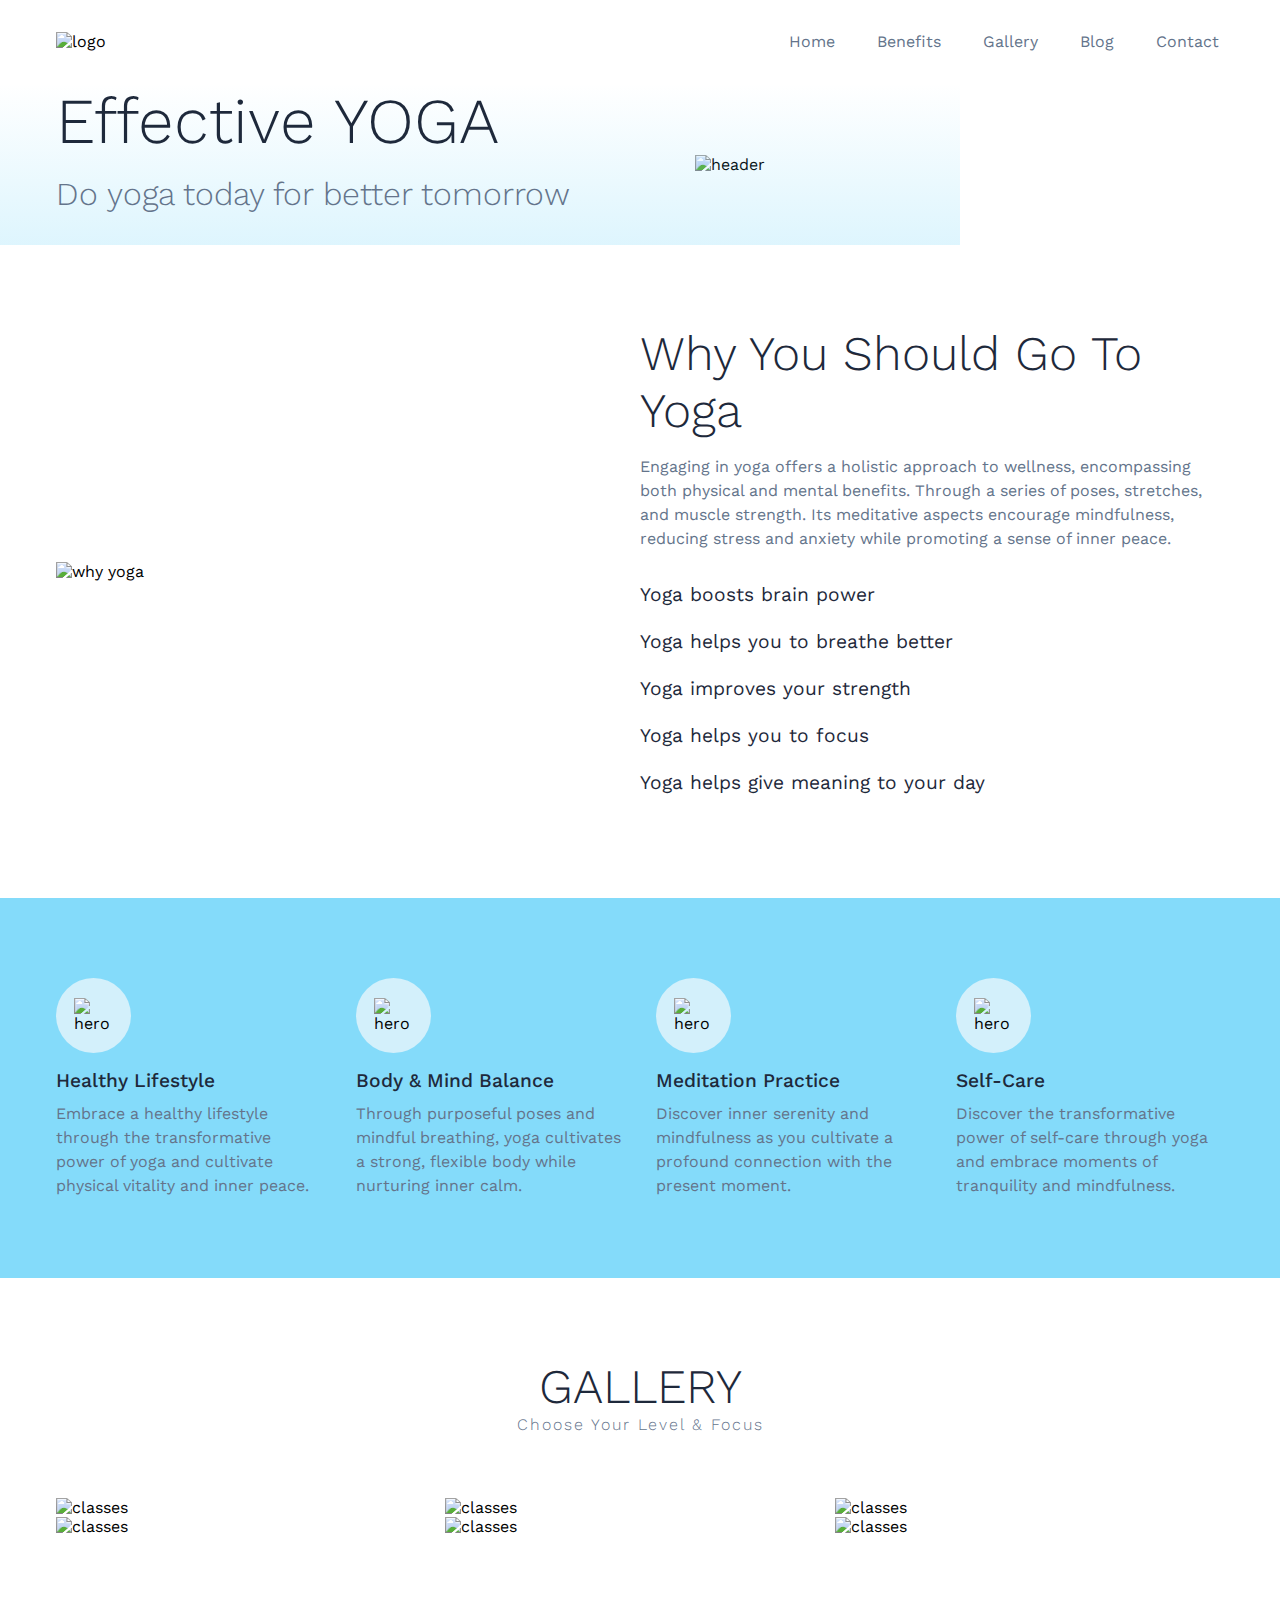
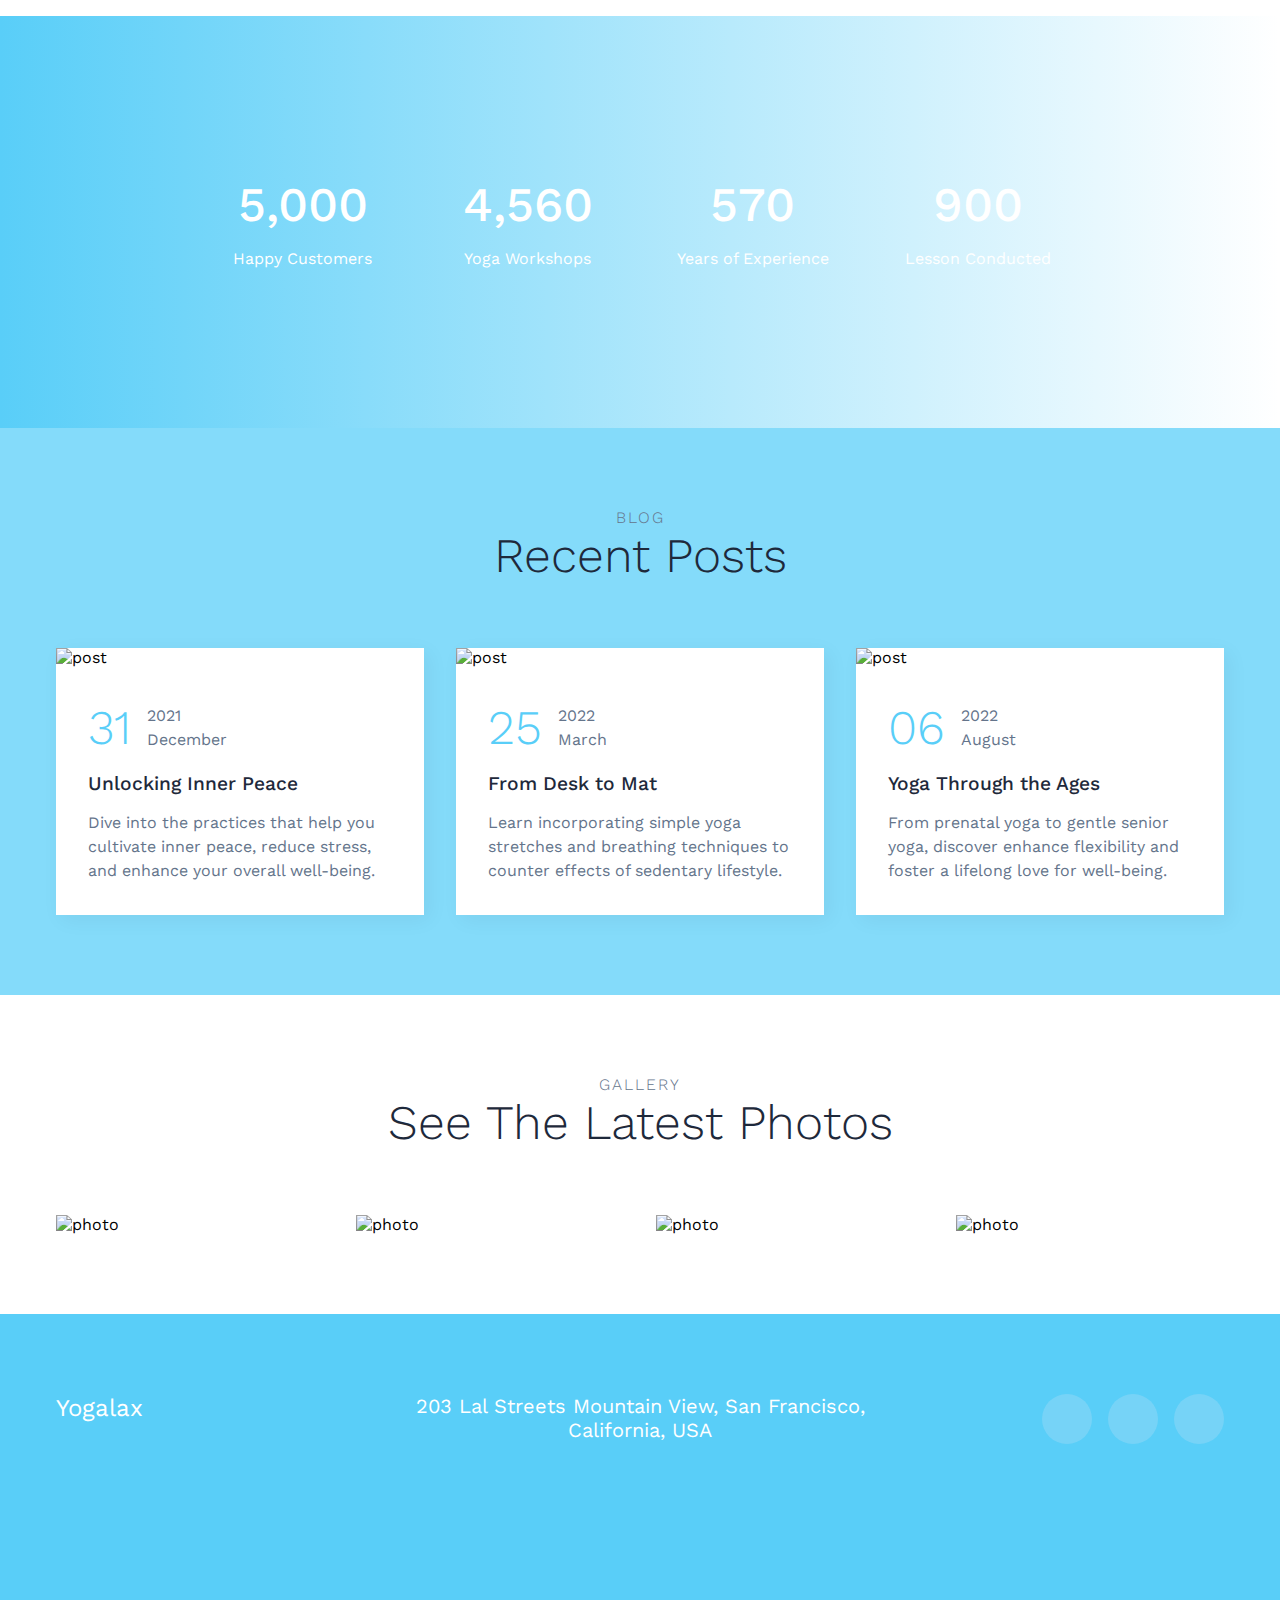
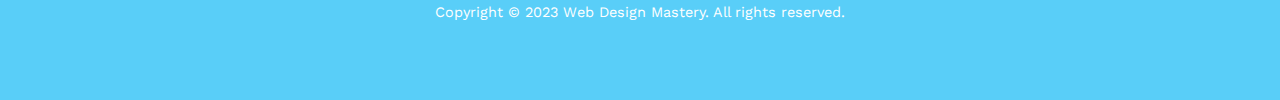
==== yoga/yoga.html @ fc948381 "color changes, added benefits, gallery, removed testimony" ====
<!DOCTYPE html>
<html lang="en">
  <head>
    <meta charset="UTF-8" />
    <meta name="viewport" content="width=device-width, initial-scale=1.0" />
    <link
      href="https://cdn.jsdelivr.net/npm/remixicon@3.5.0/fonts/remixicon.css"
      rel="stylesheet"
    />
    <link rel="stylesheet" href="yoga.css" />
    <script src="https://unpkg.com/scrollreveal"></script>
    <title>Web Design Mastery | Yogalax</title>
  </head>
  <body bgcolor="">
    <nav>
      <div class="nav__logo">
        <img src="assets/logo.png" alt="logo" />
        <span></span>
      </div>
      <ul class="nav__links">
        <li class="link"><a href="#home">Home</a></li>
        <li class="link"><a href="#benefits">Benefits</a></li>
        <li class="link"><a href="#classes">Gallery</a></li>
        <li class="link"><a href="#posts">Blog</a></li>
        <li class="link"><a href="#contact">Contact</a></li>
      </ul>
    </nav>
    <header id="home">
      <div class="section__container header__container">
        <div class="header__content">
          <h1>Effective YOGA</h1>
          <h2>Do yoga today for better tomorrow</h2>
        </div>
        <div class="header__image">
          <img src="assets/header.jpg" alt="header" />
        </div>
      </div>
    </header>

    <section class="section__container why__container" id="benefits">
      <div class="why__image">
        <img src="assets/why.jpg" alt="why yoga" />
      </div>
      <div class="why__content">
        <h2 class="section__header">Why You Should Go To Yoga</h2>
        <p>
          Engaging in yoga offers a holistic approach to wellness, encompassing
          both physical and mental benefits. Through a series of poses,
          stretches, and muscle strength. Its meditative aspects encourage
          mindfulness, reducing stress and anxiety while promoting a sense of
          inner peace.
        </p>
        <ul>
          <li>
            <span><i class="ri-checkbox-circle-fill"></i></span>
            Yoga boosts brain power
          </li>
          <li>
            <span><i class="ri-checkbox-circle-fill"></i></span>
            Yoga helps you to breathe better
          </li>
          <li>
            <span><i class="ri-checkbox-circle-fill"></i></span>
            Yoga improves your strength
          </li>
          <li>
            <span><i class="ri-checkbox-circle-fill"></i></span>
            Yoga helps you to focus
          </li>
          <li>
            <span><i class="ri-checkbox-circle-fill"></i></span>
            Yoga helps give meaning to your day
          </li>
        </ul>
      </div>
    </section>

    <section class="hero" id="hero">
      <div class="section__container hero__container">
        <div class="hero__card">
          <span><img src="assets/icon-1.png" alt="hero" /></span>
          <h4>Healthy Lifestyle</h4>
          <p>
            Embrace a healthy lifestyle through the transformative power of yoga
            and cultivate physical vitality and inner peace.
          </p>
        </div>
        <div class="hero__card">
          <span><img src="assets/icon-2.png" alt="hero" /></span>
          <h4>Body & Mind Balance</h4>
          <p>
            Through purposeful poses and mindful breathing, yoga cultivates a
            strong, flexible body while nurturing inner calm.
          </p>
        </div>
        <div class="hero__card">
          <span><img src="assets/icon-3.png" alt="hero" /></span>
          <h4>Meditation Practice</h4>
          <p>
            Discover inner serenity and mindfulness as you cultivate a profound
            connection with the present moment.
          </p>
        </div>
        <div class="hero__card">
          <span><img src="assets/icon-4.png" alt="hero" /></span>
          <h4>Self-Care</h4>
          <p>
            Discover the transformative power of self-care through yoga and
            embrace moments of tranquility and mindfulness.
          </p>
        </div>
      </div>
    </section>

    <section class="section__container classes__container" id="classes">
      <h2 class="section__header">GALLERY</h2>
      <p class="section__subheader">Choose Your Level & Focus</p>

      <div class="classes__grid">
        <div class="classes__image">
          <img src="assets/classes-1.jpg" alt="classes" />
        </div>
        <div class="classes__image">
          <img src="assets/classes-2.jpg" alt="classes" />
          
        </div>
        <div class="classes__image">
          <img src="assets/classes-3.jpg" alt="classes" />
          
        </div>
        <div class="classes__image">
          <img src="assets/classes-4.jpg" alt="classes" />
          
        </div>
        <div class="classes__image">
          <img src="assets/classes-5.jpg" alt="classes" />
          
        </div>
        <div class="classes__image">
          <img src="assets/classes-6.jpg" alt="classes" />
          
        </div>
      </div>
    </section>

  
    <section class="banner">
      <div class="section__container banner__container">
        <div class="banner__card">
          <h4>5,000</h4>
          <p>Happy Customers</p>
        </div>
        <div class="banner__card">
          <h4>4,560</h4>
          <p>Yoga Workshops</p>
        </div>
        <div class="banner__card">
          <h4>570</h4>
          <p>Years of Experience</p>
        </div>
        <div class="banner__card">
          <h4>900</h4>
          <p>Lesson Conducted</p>
        </div>
      </div>
    </section>

    <section class="posts" id="posts">
      <div class="section__container posts__container">
        <p class="section__subheader">BLOG</p>
        <h2 class="section__header">Recent Posts</h2>
        <div class="posts__grid">
          <div class="posts__card">
            <img src="assets/posts-1.jpg" alt="post" />
            <div class="posts__content">
              <div class="posts__date">
                <span>31</span>
                <div>
                  <p>2021</p>
                  <p>December</p>
                </div>
              </div>
              <h4>Unlocking Inner Peace</h4>
              <p>
                Dive into the practices that help you cultivate inner peace,
                reduce stress, and enhance your overall well-being.
              </p>
            </div>
          </div>
          <div class="posts__card">
            <img src="assets/posts-2.jpg" alt="post" />
            <div class="posts__content">
              <div class="posts__date">
                <span>25</span>
                <div>
                  <p>2022</p>
                  <p>March</p>
                </div>
              </div>
              <h4>From Desk to Mat</h4>
              <p>
                Learn incorporating simple yoga stretches and breathing
                techniques to counter effects of sedentary lifestyle.
              </p>
            </div>
          </div>
          <div class="posts__card">
            <img src="assets/posts-3.jpg" alt="post" />
            <div class="posts__content">
              <div class="posts__date">
                <span>06</span>
                <div>
                  <p>2022</p>
                  <p>August</p>
                </div>
              </div>
              <h4>Yoga Through the Ages</h4>
              <p>
                From prenatal yoga to gentle senior yoga, discover enhance
                flexibility and foster a lifelong love for well-being.
              </p>
            </div>
          </div>
        </div>
      </div>
    </section>

    <section class="section__container photos__container">
      <p class="section__subheader">GALLERY</p>
      <h2 class="section__header">See The Latest Photos</h2>
      <div class="photos__grid">
        <div class="photos__card">
          <img src="assets/photos-1.jpg" alt="photo" />
        </div>
        <div class="photos__card">
          <img src="assets/photos-2.jpg" alt="photo" />
        </div>
        <div class="photos__card">
          <img src="assets/photos-3.jpg" alt="photo" />
        </div>
        <div class="photos__card">
          <img src="assets/photos-4.jpg" alt="photo" />
        </div>
      </div>
    </section>

    <footer class="footer" id="contact">
      <div class="section__container footer__container">
        <div class="footer__col">
          <div class="footer__logo"><a href="#">Yogalax</a></div>
        </div>
        <div class="footer__col">
          <p>203 Lal Streets Mountain View, San Francisco, California, USA</p>
        </div>
        <div class="footer__col">
          <div class="footer__socials">
            <a href="#"><i class="ri-twitter-fill"></i></a>
            <a href="#"><i class="ri-facebook-fill"></i></a>
            <a href="#"><i class="ri-instagram-line"></i></a>
          </div>
        </div>
      </div>
      <div class="section__container footer__bar">
        Copyright © 2023 Web Design Mastery. All rights reserved.
      </div>
    </footer>

    <script src="main.js"></script>
  </body>
</html>
---- yoga/yoga.css ----
@import url("https://fonts.googleapis.com/css2?family=Work+Sans:wght@300;400;500;600;700;800&display=swap");

:root {
  --primary-color: #59cef8;
  --primary-color-dark: #d3f0fb;
  --text-dark: #1e293b;
  --text-light: #64748b;
  --extra-light: #84dbfa;
  --white: #ffffff;
  --max-width: 1200px;
}

* {
  padding: 0;
  margin: 0;
  box-sizing: border-box;
}

.section__container {
  max-width: var(--max-width);
  margin: auto;
  padding: 5rem 1rem;
}

.section__header {
  font-size: 3rem;
  font-weight: 300;
  text-align: center;
  color: var(--text-dark);
}

.section__subheader {
  font-size: 1rem;
  font-weight: 300;
  text-align: center;
  color: var(--text-light);
  letter-spacing: 2px;
}

.btn {
  padding: 1rem 1.5rem;
  outline: none;
  border: none;
  font-size: 1rem;
  color: var(--white);
  background-color: var(--primary-color);
  border-radius: 5rem;
  cursor: pointer;
}

img {
  width: 100%;
  display: flex;
}

a {
  text-decoration: none;
}

html,
body {
  scroll-behavior: smooth;
}

body {
  font-family: "Work Sans", sans-serif;
}

nav {
  max-width: var(--max-width);
  margin: auto;
  padding: 2rem 1rem;
  display: flex;
  align-items: center;
  justify-content: space-between;
}

.nav__logo {
  display: flex;
  align-items: center;
  gap: 5px;
}

.nav__logo img {
  max-width: 80px;
}

.nav__logo span {
  font-size: 1.25rem;
  color: var(--text-dark);
}

.nav__links {
  list-style: none;
  display: flex;
  align-items: center;
  gap: 2rem;
}

.link a {
  padding: 5px;
  color: var(--text-light);
}

.link a:hover {
  color: var(--primary-color);
}

header {
  position: relative;
}

header::before {
  position: absolute;
  content: "";
  left: -25%;
  bottom: 0;
  width: 100%;
  height: 100%;
  background-image: linear-gradient(to top, var(--primary-color), transparent);
  opacity: 0.2;
}

.header__container {
  padding: 0 1rem;
  display: grid;
  grid-template-columns: repeat(2, 1fr);
  align-items: center;
}

.header__content {
  z-index: 1;
}

.header__content h1 {
  margin-bottom: 1rem;
  font-size: 4rem;
  font-weight: 300;
  color: var(--text-dark);
}

.header__content h2 {
  margin-bottom: 2rem;
  font-size: 2rem;
  font-weight: 300;
  color: var(--text-light);
}

.header__image {
  z-index: -1;
}

.header__image img {
  max-width: 475px;
  margin: auto;
}

.why__container {
  display: grid;
  grid-template-columns: repeat(2, 1fr);
  align-items: center;
}

.why__image img {
  max-width: 600px;
  margin: auto;
}

.why__content .section__header {
  margin-bottom: 1rem;
  text-align: left;
}

.why__content p {
  margin-bottom: 2rem;
  line-height: 1.5rem;
  color: var(--text-light);
}

.why__content ul {
  list-style: none;
}

.why__content li {
  margin-bottom: 1.5rem;
  font-size: 1.2rem;
  color: var(--text-dark);
}

.hero {
  background-color: var(--extra-light);
}

.hero__container {
  display: grid;
  grid-template-columns: repeat(4, 1fr);
  gap: 2rem;
}

.hero__card span {
  margin-bottom: 1rem;
  display: inline-flex;
  align-items: center;
  justify-content: center;
  width: 75px;
  aspect-ratio: 1;
  background-color: var(--primary-color-dark);
  border-radius: 100%;
}

.hero__card span img {
  max-width: 40px;
}

.hero__card h4 {
  margin-bottom: 10px;
  font-size: 1.2rem;
  font-weight: 500;
  color: var(--text-dark);
}

.hero__card p {
  line-height: 1.5rem;
  color: var(--text-light);
}

.classes__grid {
  margin-top: 4rem;
  display: grid;
  grid-template-columns: repeat(3, 1fr);
}

.classes__image {
  position: relative;
  overflow: hidden;
}

.classes__content {
  position: absolute;
  left: 0;
  bottom: -100%;
  height: 100%;
  width: 100%;
  display: grid;
  place-content: center;
  background-image: linear-gradient(to top, var(--primary-color), transparent);
  transition: 0.5s;
}

.classes__image:hover .classes__content {
  bottom: 0;
}

.membership {
  background-color: var(--extra-light);
}

.membership__grid {
  margin-top: 4rem;
  display: grid;
  grid-template-columns: repeat(3, 1fr);
  gap: 2rem;
}

.membership__card {
  padding: 2rem;
  text-align: center;
  background-color: var(--white);
  box-shadow: 5px 5px 20px rgba(0, 0, 0, 0.05);
}

.membership__card h4 {
  font-size: 1rem;
  font-weight: 600;
  margin-bottom: 1rem;
  color: var(--text-dark);
}

.membership__card h2 {
  margin-bottom: 1rem;
  font-size: 3.5rem;
  font-weight: 500;
  color: var(--primary-color);
}

.membership__card h2 sup {
  font-size: 1.5rem;
}

.membership__card h3 {
  margin-bottom: 1.5rem;
  font-size: 1rem;
  font-weight: 500;
  color: var(--text-light);
}

.membership__card p {
  margin-bottom: 1.5rem;
  color: var(--text-light);
}

.membership__btn {
  width: calc(100% - 4rem);
  font-size: 0.9rem;
  font-weight: 600;
  letter-spacing: 1px;
  border-radius: 2px;
  transform: translateY(calc(50% + 2rem));
}

.stories__grid {
  margin-top: 4rem;
  display: grid;
  grid-template-columns: repeat(3, 1fr);
  gap: 2rem;
}

.stories__card {
  padding: 1rem;
}

.stories__content {
  position: relative;
  isolation: isolate;
  margin-bottom: 2rem;
  display: flex;
  align-items: center;
  gap: 1rem;
}

.stories__content span {
  padding: 7px 10px;
  font-size: 2rem;
  color: var(--white);
  background-color: var(--primary-color);
  border-radius: 100%;
}

.stories__content::after {
  position: absolute;
  content: "";
  height: 100%;
  width: 2px;
  top: 0;
  left: 24px;
  background-color: var(--text-light);
  opacity: 0.1;
  z-index: -1;
}

.stories__content p {
  line-height: 1.5rem;
  color: var(--text-light);
}

.stories__author {
  display: flex;
  align-items: center;
  gap: 1rem;
}

.stories__author img {
  max-width: 100px;
  border-radius: 100%;
}

.stories__author__details h4 {
  margin-bottom: 5px;
  font-size: 1.1rem;
  font-weight: 500;
  color: var(--text-dark);
}

.stories__author__details h6 {
  font-size: 1rem;
  font-weight: 500;
  color: var(--text-light);
}

.banner {
  padding: 5rem 0;
  background-image: linear-gradient(to right, var(--primary-color), transparent),
    url("assets/46-banner.png");
  background-position: center center;
  background-size: cover;
  background-repeat: no-repeat;
}

.banner__container {
  max-width: 900px;
  display: grid;
  grid-template-columns: repeat(4, 1fr);
  gap: 2rem;
  text-align: center;
}

.banner__card h4 {
  margin-bottom: 1rem;
  font-size: 3rem;
  font-weight: 500;
  color: var(--white);
}

.banner__card p {
  color: var(--white);
}

.posts {
  background-color: var(--extra-light);
}

.posts__grid {
  margin-top: 4rem;
  display: grid;
  grid-template-columns: repeat(3, 1fr);
  gap: 2rem;
}

.posts__card {
  background-color: var(--white);
  box-shadow: 5px 5px 20px rgba(0, 0, 0, 0.05);
}

.posts__content {
  padding: 2rem;
}

.posts__date {
  margin-bottom: 1rem;
  display: flex;
  align-items: center;
  gap: 1rem;
}

.posts__date span {
  font-size: 3rem;
  font-weight: 300;
  color: var(--primary-color);
}

.posts__date div {
  color: var(--text-light);
}

.posts__content h4 {
  margin-bottom: 1rem;
  font-size: 1.2rem;
  font-weight: 500;
  color: var(--text-dark);
}

.posts__content p {
  line-height: 1.5rem;
  color: var(--text-light);
}

.photos__grid {
  margin-top: 4rem;
  display: grid;
  grid-template-columns: repeat(4, 1fr);
  gap: 2rem;
}

.footer {
  background-color: var(--primary-color);
}

.footer__container {
  display: grid;
  grid-template-columns: 1fr 2fr 1fr;
  gap: 2rem;
}

.footer__logo a {
  font-size: 1.5rem;
  font-weight: 400;
  color: var(--white);
}

.footer__col p {
  font-size: 1.25rem;
  color: var(--white);
  text-align: center;
}

.footer__socials {
  display: flex;
  align-items: center;
  justify-content: flex-end;
  gap: 1rem;
}

.footer__socials a {
  display: inline-flex;
  align-items: center;
  justify-content: center;
  width: 50px;
  aspect-ratio: 1;
  font-size: 1.5rem;
  color: var(--white);
  background-color: #f7ebf330;
  border-radius: 100%;
}

.footer__bar {
  font-size: 0.9rem;
  color: var(--white);
  text-align: center;
}

@media (width < 900px) {
  .nav__links {
    gap: 1rem;
  }

  header::before {
    left: 0;
  }

  .header__container {
    grid-template-columns: repeat(1, 1fr);
  }

  .header__image {
    grid-area: 1/1/2/2;
  }

  .header__content {
    padding: 5rem 0;
    text-align: center;
  }

  .why__container {
    grid-template-columns: repeat(1, 1fr);
  }

  .why__content :is(.section__header, p) {
    text-align: center;
  }

  .hero__container {
    grid-template-columns: repeat(2, 1fr);
  }

  .membership__grid {
    grid-template-columns: repeat(2, 1fr);
    row-gap: 4rem;
    column-gap: 1rem;
  }

  .stories__grid {
    grid-template-columns: repeat(2, 1fr);
    gap: 1rem;
  }

  .banner__container {
    grid-template-columns: repeat(2, 1fr);
  }

  .posts__grid {
    grid-template-columns: repeat(2, 1fr);
    gap: 1rem;
  }

  .photos__grid {
    gap: 1rem;
  }

  .footer__container {
    grid-template-columns: 1fr;
    text-align: center;
  }

  .footer__socials {
    justify-content: center;
  }
}

@media (width < 750px) {
  .nav__links {
    gap: 0.5rem;
  }

  .classes__grid {
    grid-template-columns: repeat(2, 1fr);
  }

  .photos__grid {
    grid-template-columns: repeat(2, 1fr);
  }
}

@media (width < 600px) {
  .nav__links {
    display: none;
  }

  .hero__container {
    grid-template-columns: repeat(1, 1fr);
  }

  .membership__grid {
    grid-template-columns: repeat(1, 1fr);
  }

  .stories__grid {
    grid-template-columns: repeat(1, 1fr);
  }

  .posts__grid {
    grid-template-columns: repeat(1, 1fr);
  }
}
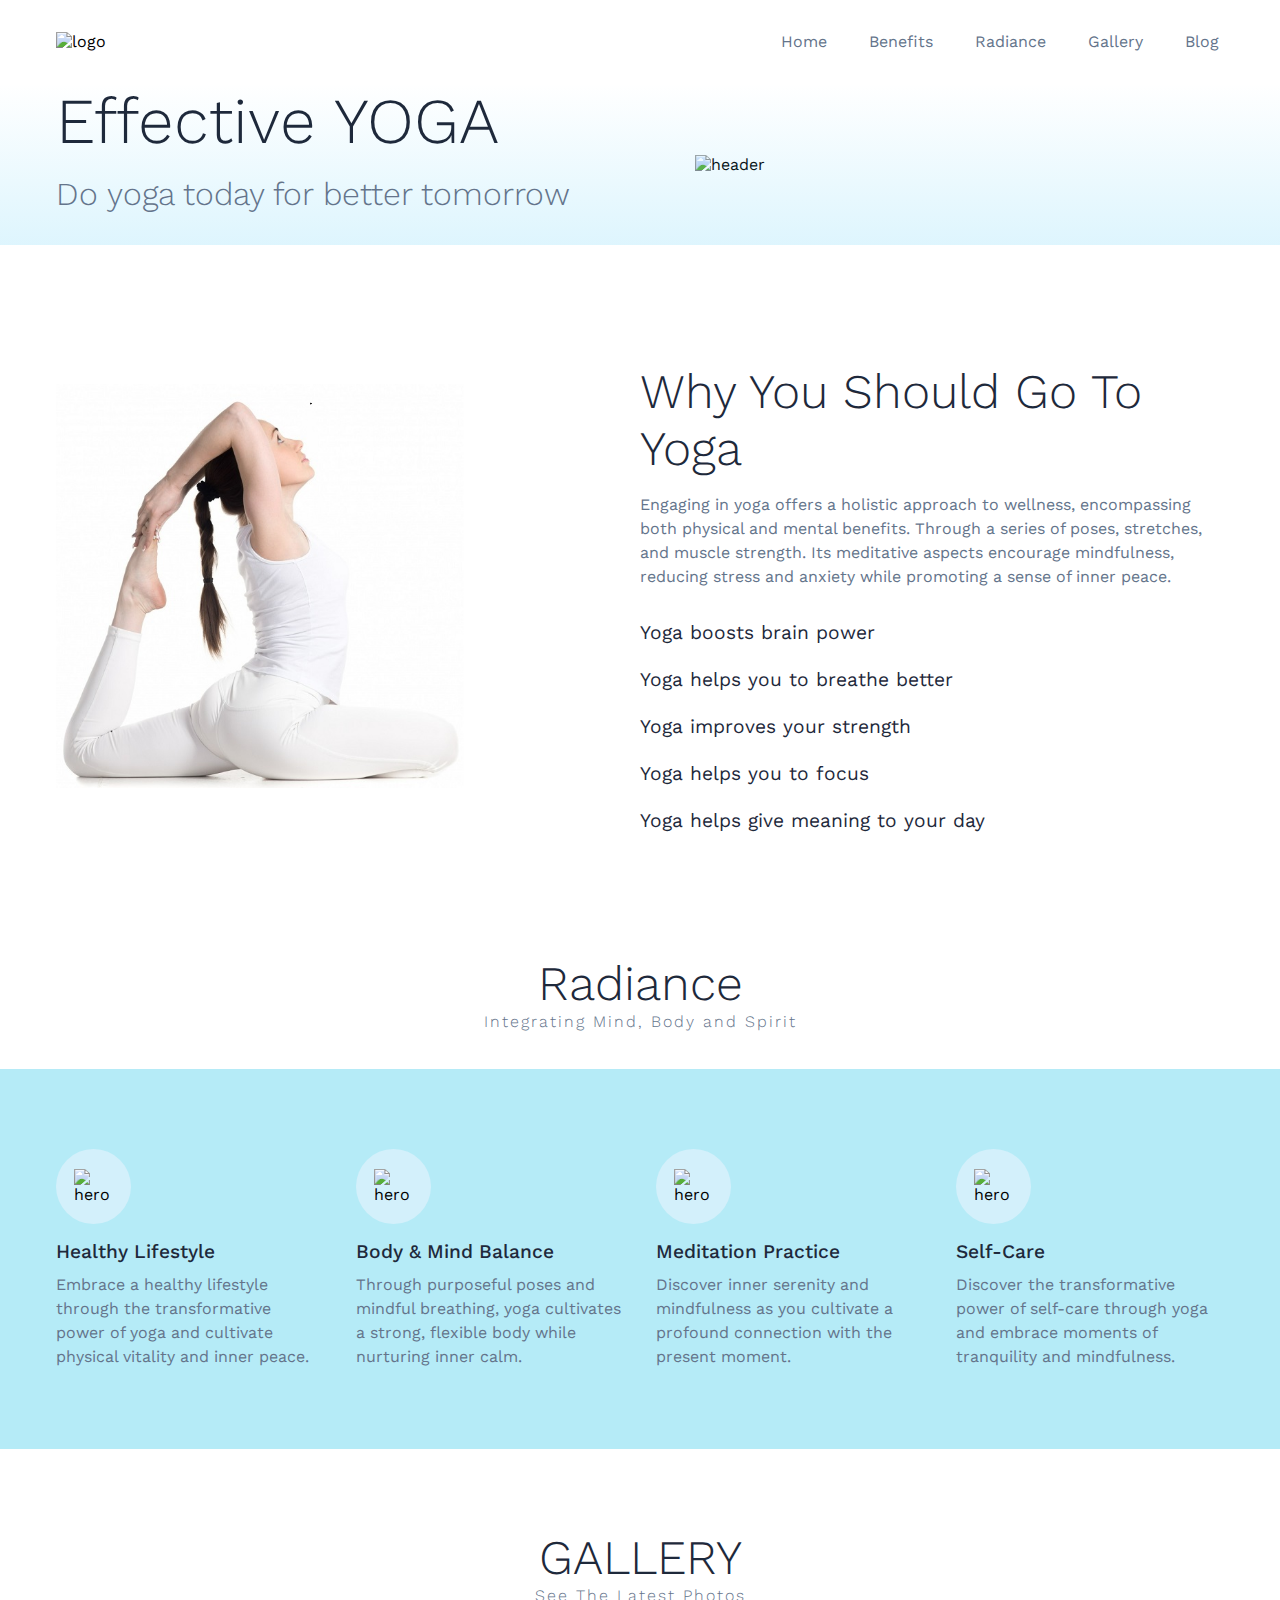
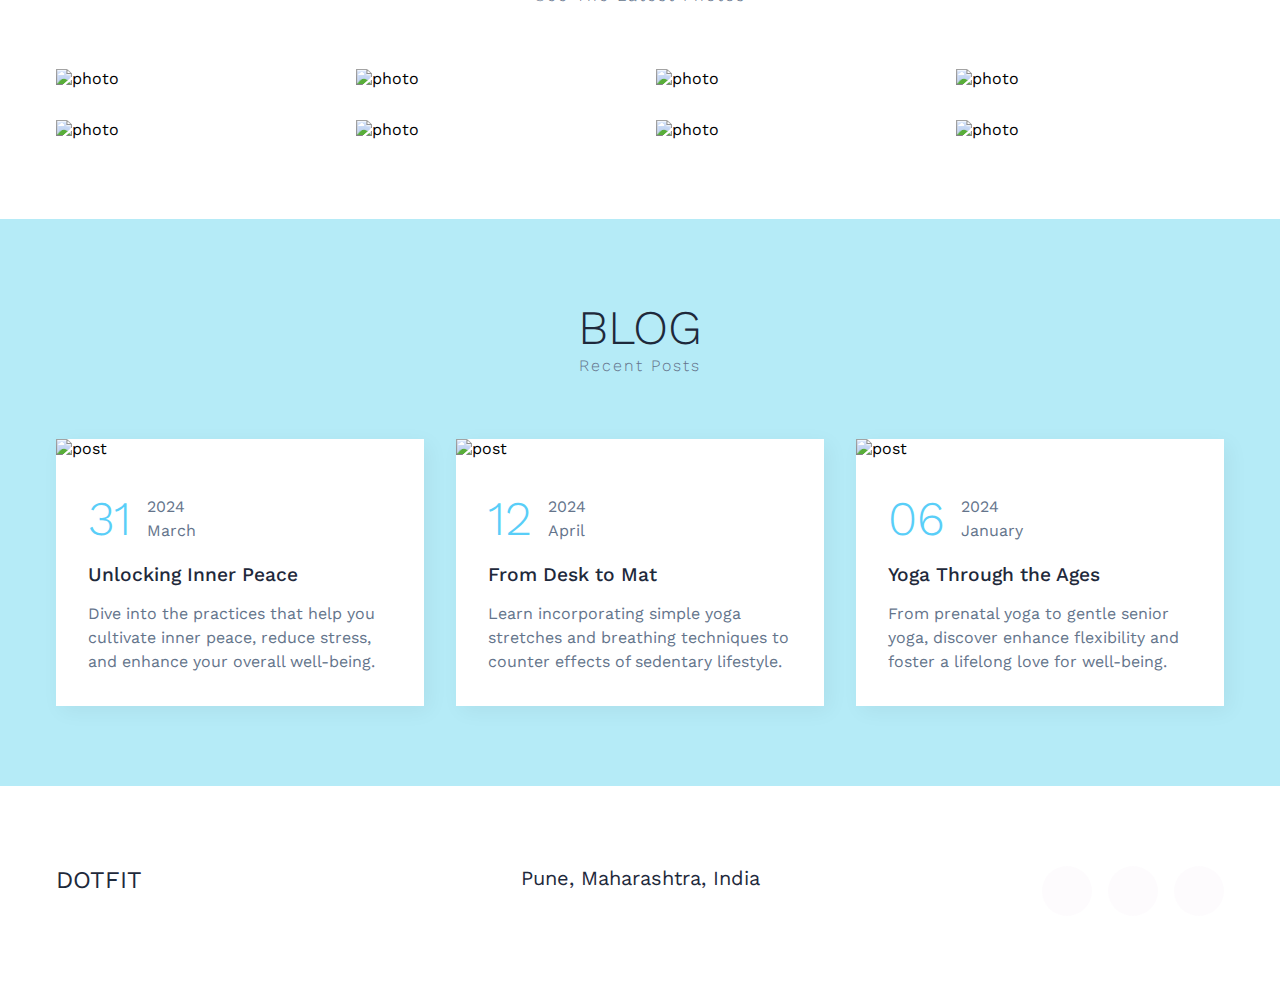
==== commit 1ce118bd: "updated yoga file" ====
--- a/yoga/yoga.html
+++ b/yoga/yoga.html
@@ -9,9 +9,9 @@
     />
     <link rel="stylesheet" href="yoga.css" />
     <script src="https://unpkg.com/scrollreveal"></script>
-    <title>Web Design Mastery | Yogalax</title>
+    <title>Yoga | Dotfit</title>
   </head>
-  <body bgcolor="">
+  <body>
     <nav>
       <div class="nav__logo">
         <img src="assets/logo.png" alt="logo" />
@@ -20,9 +20,10 @@
       <ul class="nav__links">
         <li class="link"><a href="#home">Home</a></li>
         <li class="link"><a href="#benefits">Benefits</a></li>
-        <li class="link"><a href="#classes">Gallery</a></li>
+        <li class="link"><a href="#hero">Radiance</a></li>
+        <li class="link"><a href="#Gallery">Gallery</a></li>
+
         <li class="link"><a href="#posts">Blog</a></li>
-        <li class="link"><a href="#contact">Contact</a></li>
       </ul>
     </nav>
     <header id="home">
@@ -39,9 +40,10 @@
 
     <section class="section__container why__container" id="benefits">
       <div class="why__image">
-        <img src="assets/why.jpg" alt="why yoga" />
+        <img src="assets/why2.png" alt="why yoga" />
       </div>
       <div class="why__content">
+        <br> <br>
         <h2 class="section__header">Why You Should Go To Yoga</h2>
         <p>
           Engaging in yoga offers a holistic approach to wellness, encompassing
@@ -74,8 +76,15 @@
         </ul>
       </div>
     </section>
-
+    
+    <br>
+    <h2 class="section__header">Radiance</h2>
+    <p class="section__subheader">Integrating Mind, Body and Spirit</p>
+  
+    <br>
+    <br>
     <section class="hero" id="hero">
+      
       <div class="section__container hero__container">
         <div class="hero__card">
           <span><img src="assets/icon-1.png" alt="hero" /></span>
@@ -112,63 +121,42 @@
       </div>
     </section>
 
-    <section class="section__container classes__container" id="classes">
+    <section class="section__container photos__container" id="Gallery">
       <h2 class="section__header">GALLERY</h2>
-      <p class="section__subheader">Choose Your Level & Focus</p>
-
-      <div class="classes__grid">
-        <div class="classes__image">
-          <img src="assets/classes-1.jpg" alt="classes" />
-        </div>
-        <div class="classes__image">
-          <img src="assets/classes-2.jpg" alt="classes" />
-          
-        </div>
-        <div class="classes__image">
-          <img src="assets/classes-3.jpg" alt="classes" />
-          
-        </div>
-        <div class="classes__image">
-          <img src="assets/classes-4.jpg" alt="classes" />
-          
-        </div>
-        <div class="classes__image">
-          <img src="assets/classes-5.jpg" alt="classes" />
-          
-        </div>
-        <div class="classes__image">
-          <img src="assets/classes-6.jpg" alt="classes" />
-          
-        </div>
-      </div>
-    </section>
-
-  
-    <section class="banner">
-      <div class="section__container banner__container">
-        <div class="banner__card">
-          <h4>5,000</h4>
-          <p>Happy Customers</p>
-        </div>
-        <div class="banner__card">
-          <h4>4,560</h4>
-          <p>Yoga Workshops</p>
-        </div>
-        <div class="banner__card">
-          <h4>570</h4>
-          <p>Years of Experience</p>
-        </div>
-        <div class="banner__card">
-          <h4>900</h4>
-          <p>Lesson Conducted</p>
-        </div>
-      </div>
-    </section>
+      <p class="section__subheader">See The Latest Photos</p>
+      <div class="photos__grid">
+        <div class="photos__card">
+          <img src="assets/photos-1.jpg" alt="photo" />
+        </div>
+        <div class="photos__card">
+          <img src="assets/photos-2.jpg" alt="photo" />
+        </div>
+        <div class="photos__card">
+          <img src="assets/photos-3.jpg" alt="photo" />
+        </div>
+        <div class="photos__card">
+          <img src="assets/photos-4.jpg" alt="photo" />
+        </div>
+        <div class="photos__card">
+          <img src="assets/classes-5.jpg" alt="photo" />
+        </div>
+        <div class="photos__card">
+          <img src="assets/classes-2.jpg" alt="photo" />
+        </div>
+        <div class="photos__card">
+          <img src="assets/classes-3.jpg" alt="photo" />
+        </div>
+        <div class="photos__card">
+          <img src="assets/classes-1.jpg" alt="photo" />
+        </div>
+      </div>
+    </section>
+
 
     <section class="posts" id="posts">
       <div class="section__container posts__container">
-        <p class="section__subheader">BLOG</p>
-        <h2 class="section__header">Recent Posts</h2>
+        <h2 class="section__header">BLOG</h2>
+        <p class="section__subheader">Recent Posts</p>
         <div class="posts__grid">
           <div class="posts__card">
             <img src="assets/posts-1.jpg" alt="post" />
@@ -176,8 +164,8 @@
               <div class="posts__date">
                 <span>31</span>
                 <div>
-                  <p>2021</p>
-                  <p>December</p>
+                  <p>2024</p>
+                  <p>March</p>
                 </div>
               </div>
               <h4>Unlocking Inner Peace</h4>
@@ -191,10 +179,10 @@
             <img src="assets/posts-2.jpg" alt="post" />
             <div class="posts__content">
               <div class="posts__date">
-                <span>25</span>
+                <span>12</span>
                 <div>
-                  <p>2022</p>
-                  <p>March</p>
+                  <p>2024</p>
+                  <p>April</p>
                 </div>
               </div>
               <h4>From Desk to Mat</h4>
@@ -210,10 +198,11 @@
               <div class="posts__date">
                 <span>06</span>
                 <div>
-                  <p>2022</p>
-                  <p>August</p>
+                  <p>2024</p>
+                  <p>January</p>
                 </div>
               </div>
+              
               <h4>Yoga Through the Ages</h4>
               <p>
                 From prenatal yoga to gentle senior yoga, discover enhance
@@ -225,44 +214,22 @@
       </div>
     </section>
 
-    <section class="section__container photos__container">
-      <p class="section__subheader">GALLERY</p>
-      <h2 class="section__header">See The Latest Photos</h2>
-      <div class="photos__grid">
-        <div class="photos__card">
-          <img src="assets/photos-1.jpg" alt="photo" />
-        </div>
-        <div class="photos__card">
-          <img src="assets/photos-2.jpg" alt="photo" />
-        </div>
-        <div class="photos__card">
-          <img src="assets/photos-3.jpg" alt="photo" />
-        </div>
-        <div class="photos__card">
-          <img src="assets/photos-4.jpg" alt="photo" />
-        </div>
-      </div>
-    </section>
 
     <footer class="footer" id="contact">
       <div class="section__container footer__container">
         <div class="footer__col">
-          <div class="footer__logo"><a href="#">Yogalax</a></div>
+          <div class="footer__logo"><a href="#">DOTFIT</a></div>
         </div>
         <div class="footer__col">
-          <p>203 Lal Streets Mountain View, San Francisco, California, USA</p>
+          <p>Pune, Maharashtra, India</p>
         </div>
         <div class="footer__col">
           <div class="footer__socials">
-            <a href="#"><i class="ri-twitter-fill"></i></a>
-            <a href="#"><i class="ri-facebook-fill"></i></a>
-            <a href="#"><i class="ri-instagram-line"></i></a>
-          </div>
-        </div>
-      </div>
-      <div class="section__container footer__bar">
-        Copyright © 2023 Web Design Mastery. All rights reserved.
-      </div>
+            <a href="https://twitter.com/DGuardian641"><i class="ri-twitter-fill"></i></a>
+            <a href="https://github.com/DarkGuardian641/Dot-Fit"><i class="ri-github-fill"></i></a>
+            <a href="https://www.instagram.com/akanksha.k__/"><i class="ri-instagram-line"></i></a>
+          </div>
+        </div>
     </footer>
 
     <script src="main.js"></script>
--- a/yoga/yoga.css
+++ b/yoga/yoga.css
@@ -5,7 +5,7 @@
   --primary-color-dark: #d3f0fb;
   --text-dark: #1e293b;
   --text-light: #64748b;
-  --extra-light: #84dbfa;
+  --extra-light: hwb(191 71% 3%);
   --white: #ffffff;
   --max-width: 1200px;
 }
@@ -113,7 +113,6 @@
 header::before {
   position: absolute;
   content: "";
-  left: -25%;
   bottom: 0;
   width: 100%;
   height: 100%;
@@ -461,9 +460,11 @@
   gap: 2rem;
 }
 
+/*
 .footer {
   background-color: var(--primary-color);
 }
+*/
 
 .footer__container {
   display: grid;
@@ -474,12 +475,12 @@
 .footer__logo a {
   font-size: 1.5rem;
   font-weight: 400;
-  color: var(--white);
+  color: var(--text-dark);
 }
 
 .footer__col p {
   font-size: 1.25rem;
-  color: var(--white);
+  color: var(--text-dark);
   text-align: center;
 }
 
@@ -497,7 +498,7 @@
   width: 50px;
   aspect-ratio: 1;
   font-size: 1.5rem;
-  color: var(--white);
+  color: var(--text-dark);
   background-color: #f7ebf330;
   border-radius: 100%;
 }
